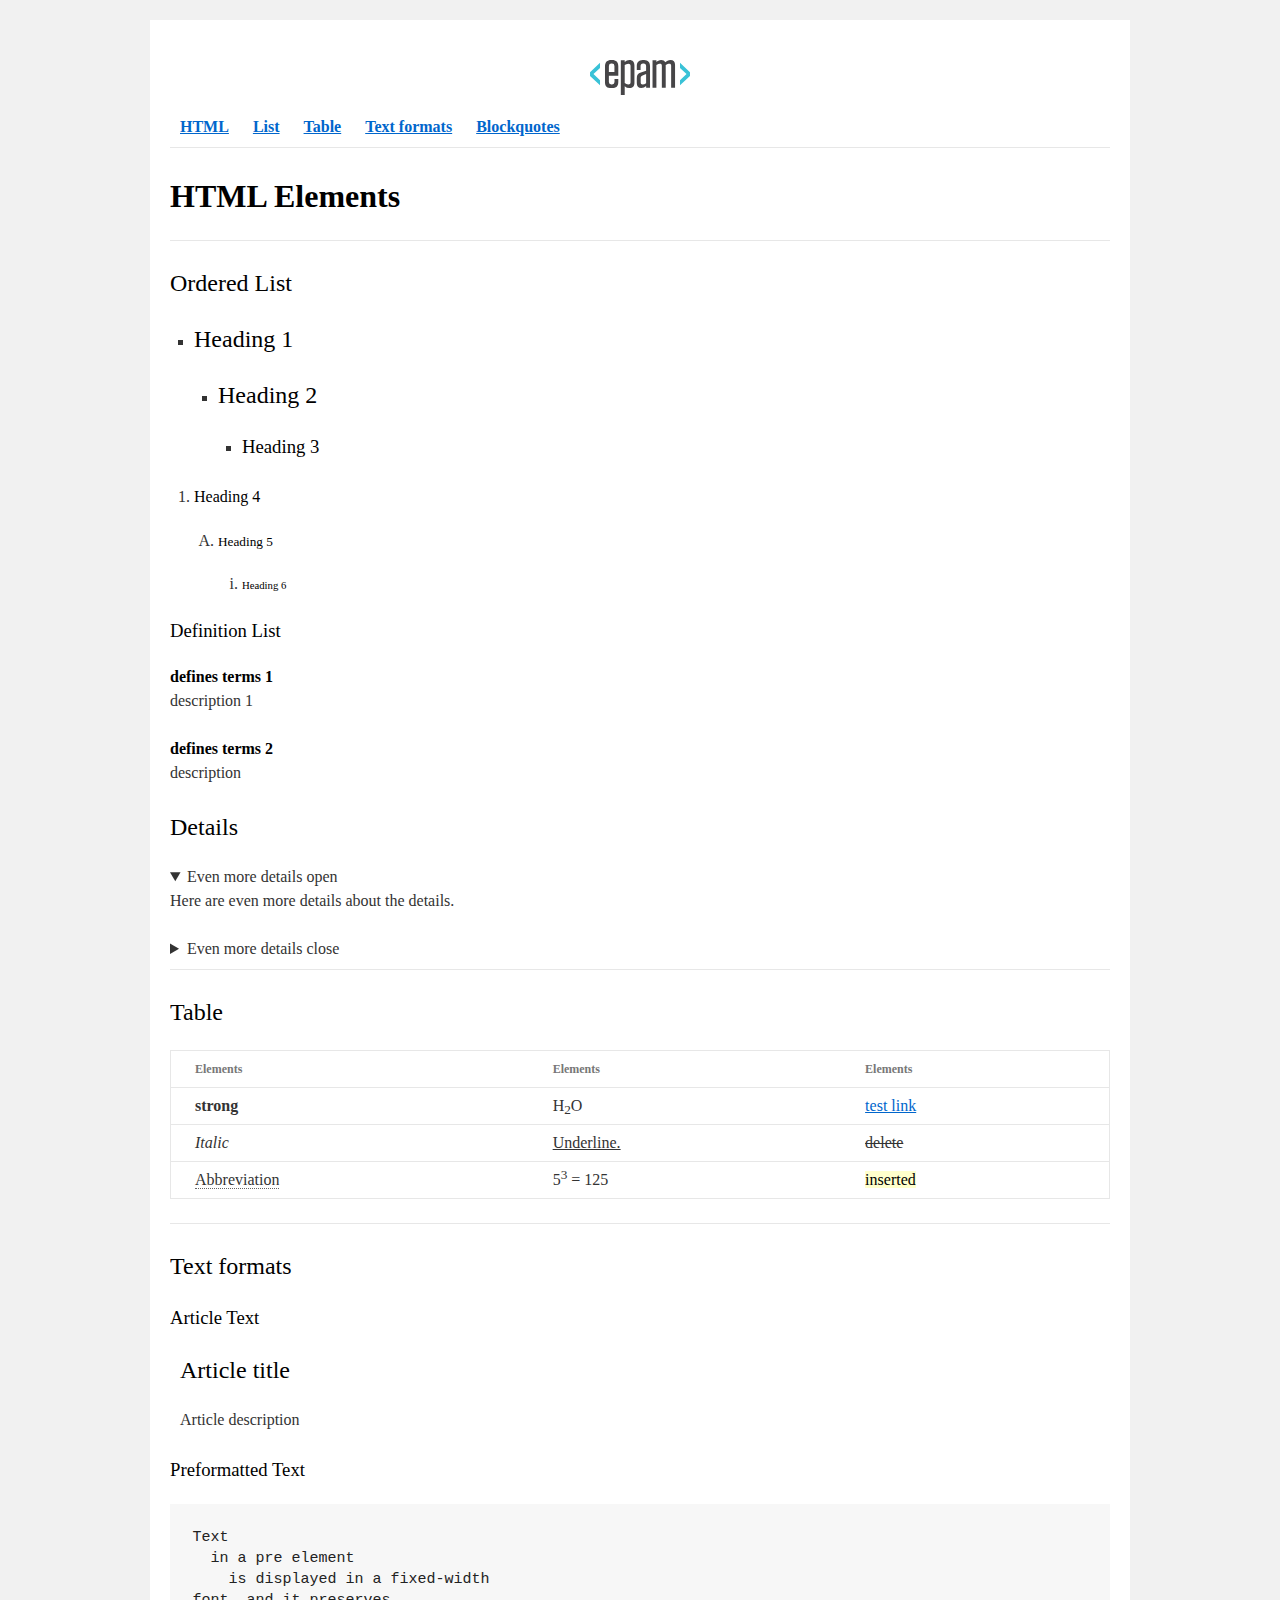
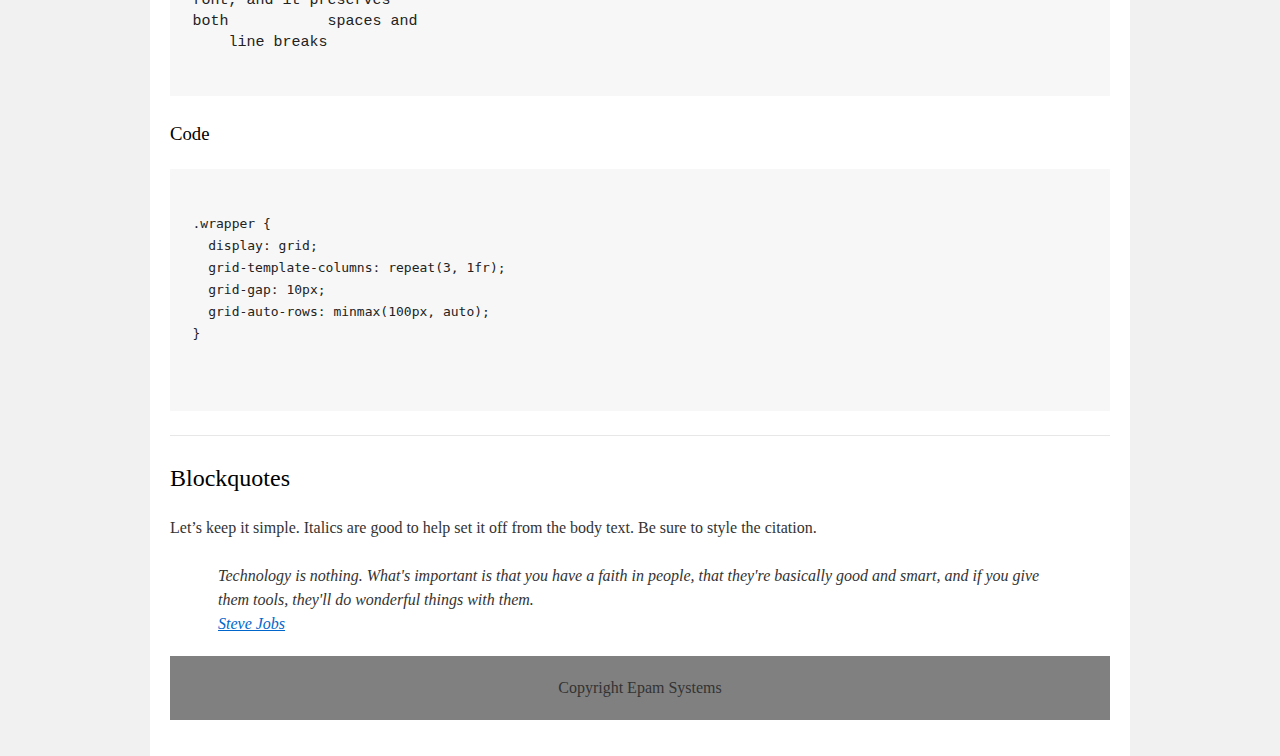
==== homework_01/index.html @ 03a12d66 "added homework_01" ====
<!DOCTYPE html>
<html>

<head>
  <meta charset="utf-8">
  <title>hw</title>
  <link rel="stylesheet" href="style.css">
</head>

<body>
  <div id="wrapper">
    <div id="main">
      <div id="container">
        <div id="content" role="main">
          <!-- TODO: Content goes here -->
          <header>
            <img src="EPAM_logo.svg" alt="logo">
            <nav>
              <a href="#"><strong>HTML</strong></a>
              <a href="#list"><strong>List</strong></a>
              <a href="#table"><strong>Table</strong></a>
              <a href="#text_formats"><strong>Text formats</strong></a>
              <a href="#quote"><strong>Blockquotes</strong></a>
            </nav>
          </header>
          <hr/>
          <main>
			<h1><strong>HTML Elements</strong></h1>
            <hr/>
            <h2 id="list">Ordered List</h2>
            <ul>
              <li>
              	<h2>Heading 1</h2>
                <ul>
                  <li>
                  	<h2>Heading 2</h2>
                    <ul>
                      <li>
                      	<h3>Heading 3</h3>
                      </li>
                    </ul>
                  </li>
                </ul>
              </li>
            </ul>
            <ol>
              <li>
              	<h4>Heading 4</h4>
                <ol type="A">
                  <li>
                  	<h5>Heading 5</h5>
                    <ol type="i">
                      <li>
                      	<h6>Heading 6</h6>
                      </li>
                    </ol>
                  </li>
                </ol>
              </li>
            </ol>
            <h3>Definition List</h3>
            <dl>
              <dt>defines terms 1</dt>
              <dd>description 1</dd>
            </dl>
            <dl>
              <dt>defines terms 2</dt>
              <dd>description</dd>
            </dl> 
            <h2>Details</h2>
            <details open>
              <summary>Even more details open</summary>
              <p>Here are even more details about the details.</p>
            </details>  
            <details>
              <summary>Even more details close</summary>
              <p>Here are even more details about the details.</p>
            </details>
            <hr/>
            <h2 id="table">Table</h2>
            <table>
              <thead>
                <tr>
                  <th>Elements</th>
                  <th>Elements</th>
                  <th>Elements</th>
                </tr>
              </thead>
              <tbody>
                <tr>
                  <td><strong>strong</strong></td>
                  <td>H<sub>2</sub>O</td>
                  <td><a href="#">test link</a></td>
                </tr>
                <tr>
                  <td><i>Italic</i></td>
                  <td><u>Underline.</u></td>
                  <td><del>delete</del></td>
                </tr>
                <tr>
                  <td><abbr>Abbreviation</abbr></td>
                  <td>5<sup>3</sup> = 125</td>
                  <td><mark><ins>inserted</ins></mark></td>
                </tr>
              </tbody>
            </table>
            <hr/>
            <h2 id="text_formats">Text formats</h2>
            <h3>Article Text</h3>
            <article>
              <h2>Article title</h2>
              <p>Article description</p>
            </article>
            <h3>Preformatted Text</h3>
            <pre>
Text
  in a pre element
    is displayed in a fixed-width
font, and it preserves
both           spaces and
    line breaks
            </pre>
            <h3>Code</h3>
            <pre>
              <code>
.wrapper {
  display: grid;
  grid-template-columns: repeat(3, 1fr);
  grid-gap: 10px;
  grid-auto-rows: minmax(100px, auto);
}
            </code>
            </pre>
            <hr/>
            <h2 id="quote">Blockquotes</h2>
            <p>Let’s keep it simple. Italics are good to help set it off from the body text. Be sure to style the citation.</p>
            <blockquote cite="#">Technology is nothing. What's important is that you have a faith in people, that they're basically good and smart, and if you give them tools, they'll do wonderful things with them.
            	<br/>
            	<a href="#">Steve Jobs</a>
            </blockquote>
            <p hidden>And here’s a bit of trailing text.</p>
          </main>
          <footer>
            <span>Copyright Epam Systems</span>
          </footer>
        </div>
      </div>
    </div>
  </div>
</body>

</html>
---- homework_01/style.css ----
html, body, div, span, applet, object, iframe,
h1, h2, h3, h4, h5, h6, p, blockquote, pre,
a, abbr, acronym, address, big, cite, code,
del, dfn, em, font, img, ins, kbd, q, s, samp,
small, strike, strong, sub, sup, tt, var,
b, u, i, center,
dl, dt, dd, ol, ul, li,
fieldset, form, label, legend,
table, caption, tbody, tfoot, thead, tr, th, td{background:transparent;border:0;margin:0;padding:0;vertical-align:baseline;}body{line-height:1;}h1, h2, h3, h4, h5, h6{clear:both;font-weight:normal;}ol, ul{list-style:none;}blockquote{quotes:none;}blockquote:before, blockquote:after{content:'';content:none;}del{text-decoration:line-through;}table{border-collapse:collapse;border-spacing:0;}a img{border:none;}#container{float:left;margin:0 -240px 0 0;width:100%;}#primary,
#secondary{float:right;overflow:hidden;width:220px;}#secondary{clear:right;}#footer{clear:both;width:100%;}.one-column #content{margin:0 auto;width:640px;}.single-attachment #content{margin:0 auto;width:900px;}body,
input,
textarea,
.page-title span,
.pingback a.url{font-family:Georgia, "Bitstream Charter", serif;}h3#comments-title,
h3#reply-title,
#access .menu,
#access div.menu ul,
#cancel-comment-reply-link,
.form-allowed-tags,
#site-info,
#site-title,
#wp-calendar,
.comment-meta,
.comment-body tr th,
.comment-body thead th,
.entry-content label,
.entry-content tr th,
.entry-content thead th,
.entry-meta,
.entry-title,
.entry-utility,
#respond label,
.navigation,
.page-title,
.pingback p,
.reply,
.widget-title,
.wp-caption-text{font-family:"Helvetica Neue", Arial, Helvetica, "Nimbus Sans L", sans-serif;}input[type="submit"]{font-family:"Helvetica Neue", Arial, Helvetica, "Nimbus Sans L", sans-serif;}pre{font-family:"Courier 10 Pitch", Courier, monospace;}code{font-family:Monaco, Consolas, "Andale Mono", "DejaVu Sans Mono", monospace;}#access .menu-header,
div.menu,
#colophon,
#branding,
#main,
#wrapper{margin:0 auto;width:940px;}#wrapper{background:#fff;margin-top:20px;padding:0 20px;}#footer-widget-area{overflow:hidden;}#footer-widget-area .widget-area{float:left;margin-right:20px;width:220px;}#footer-widget-area #fourth{margin-right:0;}#site-info{float:left;font-size:14px;font-weight:bold;width:700px;}#site-generator{float:right;width:220px;}body{background:#f1f1f1;}body,
input,
textarea{color:#666;font-size:12px;line-height:18px;}hr{background-color:#e7e7e7;border:0;clear:both;height:1px;margin-bottom:18px;}p{margin-bottom:18px;}ul{list-style:square;margin:0 0 18px 1.5em;}ol{list-style:decimal;margin:0 0 18px 1.5em;}ol ol{list-style:upper-alpha;}ol ol ol{list-style:lower-roman;}ol ol ol ol{list-style:lower-alpha;}ul ul,
ol ol,
ul ol,
ol ul{margin-bottom:0;}dl{margin:0 0 24px 0;}dt{font-weight:bold;}dd{margin-bottom:18px;}strong{font-weight:bold;}cite,
em,
i{font-style:italic;}big{font-size:131.25%;}ins{background:#ffc;text-decoration:none;}blockquote{font-style:italic;padding:0 3em;}blockquote cite,
blockquote em,
blockquote i{font-style:normal;}pre{background:#f7f7f7;color:#222;line-height:18px;margin-bottom:18px;overflow:auto;padding:1.5em;}abbr,
acronym{border-bottom:1px dotted #666;cursor:help;}sup,
sub{height:0;line-height:1;position:relative;vertical-align:baseline;}sup{bottom:1ex;}sub{top:.5ex;}small{font-size:smaller;}input[type="text"],
input[type="password"],
input[type="email"],
input[type="url"],
input[type="number"],
textarea{background:#f9f9f9;border:1px solid #ccc;box-shadow:inset 1px 1px 1px rgba(0,0,0,0.1);-moz-box-shadow:inset 1px 1px 1px rgba(0,0,0,0.1);-webkit-box-shadow:inset 1px 1px 1px rgba(0,0,0,0.1);padding:2px;}a:link{color:#0066cc;}a:visited{color:#743399;}a:active,
a:hover{color:#ff4b33;}.screen-reader-text{clip:rect(1px, 1px, 1px, 1px);overflow:hidden;position:absolute !important;height:1px;width:1px;}#header{padding:30px 0 0 0;}#site-title{float:left;font-size:30px;line-height:36px;margin:0 0 18px 0;width:700px;}#site-title a{color:#000;font-weight:bold;text-decoration:none;}#site-description{color:#000;clear:right;float:right;font-style:italic;margin:15px 0 18px 0;opacity:.65;width:220px;}#branding img{border-top:4px solid #000;border-bottom:1px solid #000;display:block;float:left;}#access{background:#000;display:block;float:left;margin:0 auto;width:940px;}#access .menu-header,
div.menu{font-size:13px;margin-left:12px;width:928px;}#access .menu-header ul,
div.menu ul{list-style:none;margin:0;}#access .menu-header li,
div.menu li{float:left;position:relative;}#access a{color:#aaa;display:block;line-height:38px;padding:0 10px;text-decoration:none;}#access ul ul{box-shadow:0px 3px 3px rgba(0,0,0,0.2);-moz-box-shadow:0px 3px 3px rgba(0,0,0,0.2);-webkit-box-shadow:0px 3px 3px rgba(0,0,0,0.2);display:none;position:absolute;top:38px;left:0;float:left;width:180px;z-index:99999;}#access ul ul li{min-width:180px;}#access ul ul ul{left:100%;top:0;}#access ul ul a{background:#333;line-height:1em;padding:10px;width:160px;height:auto;}#access li:hover > a,
#access ul ul:hover > a{background:#333;color:#fff;}#access ul li:hover > ul{display:block;}#access ul li.current_page_item > a,
#access ul li.current_page_ancestor > a,
#access ul li.current-menu-ancestor > a,
#access ul li.current-menu-item > a,
#access ul li.current-menu-parent > a{color:#fff;}* html #access ul li.current_page_item a,
* html #access ul li.current_page_ancestor a,
* html #access ul li.current-menu-ancestor a,
* html #access ul li.current-menu-item a,
* html #access ul li.current-menu-parent a,
* html #access ul li a:hover{color:#fff;}#main{clear:both;overflow:hidden;padding:40px 0 0 0;}#content{margin-bottom:36px;}#content,
#content input,
#content textarea{color:#333;font-size:16px;line-height:24px;}#content p,
#content ul,
#content ol,
#content dd,
#content pre,
#content hr{margin-bottom:24px;}#content ul ul,
#content ol ol,
#content ul ol,
#content ol ul{margin-bottom:0;}#content pre,
#content kbd,
#content tt,
#content var{font-size:15px;line-height:21px;}#content code{font-size:13px;}#content dt,
#content th{color:#000;}#content h1,
#content h2,
#content h3,
#content h4,
#content h5,
#content h6{color:#000;line-height:1.5em;margin:0 0 20px 0;}#content table{border:1px solid #e7e7e7;margin:0 -1px 24px 0;text-align:left;width:100%;}#content tr th,
#content thead th{color:#777;font-size:12px;font-weight:bold;line-height:18px;padding:9px 24px;}#content tr td{border-top:1px solid #e7e7e7;padding:6px 24px;}#content tr.odd td{background:#f2f7fc;}.hentry{margin:0 0 48px 0;}.home .sticky{background:#f2f7fc;border-top:4px solid #000;margin-left:-20px;margin-right:-20px;padding:18px 20px;}.single .hentry{margin:0 0 36px 0;}.page-title{color:#000;font-size:14px;font-weight:bold;margin:0 0 36px 0;}.page-title span{color:#333;font-size:16px;font-style:italic;font-weight:normal;}.page-title a:link,
.page-title a:visited{color:#777;text-decoration:none;}.page-title a:active,
.page-title a:hover{color:#ff4b33;}#content .entry-title{color:#000;font-size:21px;font-weight:bold;line-height:1.3em;margin-bottom:0;}.entry-title a:link,
.entry-title a:visited{color:#000;text-decoration:none;}.entry-title a:active,
.entry-title a:hover{color:#ff4b33;}.entry-meta{color:#777;font-size:12px;}.entry-meta abbr,
.entry-utility abbr{border:none;}.entry-meta abbr:hover,
.entry-utility abbr:hover{border-bottom:1px dotted #666;}.single-author .by-author{position:absolute !important;clip:rect(1px 1px 1px 1px);clip:rect(1px, 1px, 1px, 1px);}.entry-content,
.entry-summary{clear:both;padding:12px 0 0 0;}.entry-content .more-link{white-space:nowrap;}#content .entry-summary p:last-child{margin-bottom:12px;}.entry-content fieldset{border:1px solid #e7e7e7;margin:0 0 24px 0;padding:24px;}.entry-content fieldset legend{background:#fff;color:#000;font-weight:bold;padding:0 24px;}.entry-content input{margin:0 0 24px 0;}.entry-content input.file,
.entry-content input.button{margin-right:24px;}.entry-content label{color:#777;font-size:12px;}.entry-content select{margin:0 0 24px 0;}.entry-content sup,
.entry-content sub{font-size:10px;}.entry-content blockquote.left{float:left;margin-left:0;margin-right:24px;text-align:right;width:33%;}.entry-content blockquote.right{float:right;margin-left:24px;margin-right:0;text-align:left;width:33%;}.page-link{clear:both;color:#000;font-weight:bold;line-height:48px;word-spacing:0.5em;}.page-link a:link,
.page-link a:visited{background:#f1f1f1;color:#333;font-weight:normal;padding:0.5em 0.75em;text-decoration:none;}.home .sticky .page-link a{background:#d9e8f7;}.page-link a:active,
.page-link a:hover{color:#ff4b33;}body.page .edit-link{clear:both;display:block;}#entry-author-info{background:#f2f7fc;border-top:4px solid #000;clear:both;font-size:14px;line-height:20px;margin:24px 0;overflow:hidden;padding:18px 20px;}#entry-author-info #author-avatar{background:#fff;border:1px solid #e7e7e7;float:left;height:60px;margin:0 -104px 0 0;padding:11px;}#entry-author-info #author-description{float:left;margin:0 0 0 104px;}#entry-author-info h2{color:#000;font-size:100%;font-weight:bold;margin-bottom:0;}.entry-utility{clear:both;color:#777;font-size:12px;line-height:18px;}.entry-meta a,
.entry-utility a{color:#777;}.entry-meta a:hover,
.entry-utility a:hover{color:#ff4b33;}#content .video-player{padding:0;}.format-standard .wp-video,
.format-standard .wp-audio-shortcode,
.format-audio .wp-audio-shortcode,
.format-standard .video-player{margin-bottom:24px;}.home #content .format-aside p,
.home #content .category-asides p{font-size:14px;line-height:20px;margin-bottom:10px;margin-top:0;}.format-gallery .size-thumbnail img,
.category-gallery .size-thumbnail img{border:10px solid #f1f1f1;margin-bottom:0;}.format-gallery .gallery-thumb,
.category-gallery .gallery-thumb{float:left;margin-right:20px;margin-top:-4px;}.home #content .format-gallery .entry-utility,
.home #content .category-gallery .entry-utility{padding-top:4px;}.attachment .entry-content .entry-caption{font-size:140%;margin-top:24px;}.attachment .entry-content .nav-previous a:before{content:'\2190\00a0';}.attachment .entry-content .nav-next a:after{content:'\00a0\2192';}#content img.size-auto,
#content img.size-full,
#content img.size-large,
#content img.size-medium,
#content .entry-attachment img,
#content .widget-container img{max-width:100%;height:auto;}#ie8 #content img.size-auto,
#ie8 #content img.size-full,
#ie8 #content img.size-large,
#ie8 #content img.size-medium,
#ie8 #content .entry-attachment img{width:auto;}.alignleft,
img.alignleft{display:inline;float:left;margin-right:24px;margin-top:4px;}.alignright,
img.alignright{display:inline;float:right;margin-left:24px;margin-top:4px;}.aligncenter,
img.aligncenter{clear:both;display:block;margin-left:auto;margin-right:auto;}img.alignleft,
img.alignright,
img.aligncenter{margin-bottom:12px;}.wp-caption{background:#f1f1f1;line-height:18px;margin-bottom:20px;max-width:100%;padding:4px;text-align:center;}.wp-caption img{margin:5px 5px 0;max-width:622px;}.wp-caption p.wp-caption-text{color:#777;font-size:12px;margin:5px;}.wp-smiley{margin:0;}.gallery{margin:0 auto 18px;}.gallery .gallery-item{float:left;margin-top:0;text-align:center;}.gallery-columns-1 .gallery-item{width:100%;}.gallery-columns-2 .gallery-item{width:50%;}.gallery-columns-3 .gallery-item{width:33%;}.gallery-columns-4 .gallery-item{width:25%;}.gallery-columns-5 .gallery-item{width:20%;}.gallery-columns-6 .gallery-item{width:16%;}.gallery-columns-7 .gallery-item{width:14%;}.gallery-columns-8 .gallery-item{width:12%;}.gallery-columns-9 .gallery-item{width:11%;}.gallery-columns-1 img{max-width:620px;}.gallery-columns-2 img{max-width:288px;}.gallery-columns-3 img{max-width:177px;}.gallery-columns-4 img{max-width:122px;}.gallery-columns-5 img{max-width:88px;}.gallery-columns-6 img{max-width:66px;}.gallery-columns-7 img{max-width:50px;}.gallery-columns-8 img{max-width:39px;}.gallery-columns-9 img{max-width:29px;}.gallery-item img{height:auto;}.gallery-columns-2 .attachment-medium{max-width:92%;height:auto;}.gallery-columns-4 .attachment-thumbnail{max-width:84%;height:auto;}.gallery .gallery-caption{color:#777;font-size:12px;margin:0 0 12px;}.gallery dl{margin:0;}.gallery img{border:10px solid #f1f1f1;}.gallery br+br{display:none;}#content .entry-attachment img{display:block;margin:0 auto;}.navigation{color:#777;font-size:12px;line-height:18px;overflow:hidden;}.navigation a:link,
.navigation a:visited{color:#777;text-decoration:none;}.navigation a:active,
.navigation a:hover{color:#ff4b33;}.nav-previous{float:left;width:50%;}.nav-next{float:right;text-align:right;width:50%;}#nav-above{margin:0 0 18px 0;}#nav-above{display:none;}.paged #nav-above,
.single #nav-above{display:block;}#nav-below{margin:-18px 0 0 0;}#comments{clear:both;}#comments .navigation{padding:0 0 18px 0;}h3#comments-title,
h3#reply-title{color:#000;font-size:20px;font-weight:bold;margin-bottom:0;}h3#comments-title{padding:24px 0;}.commentlist{list-style:none;margin:0;}.commentlist li.comment{border-bottom:1px solid #e7e7e7;line-height:24px;margin:0 0 24px 0;padding:0 0 0 56px;position:relative;}.commentlist li:last-child{border-bottom:none;margin-bottom:0;}#comments .comment-body ul,
#comments .comment-body ol{margin-bottom:18px;}#comments .comment-body p:last-child{margin-bottom:6px;}#comments .comment-body blockquote p:last-child{margin-bottom:24px;}.commentlist ol{list-style:decimal;}.commentlist .avatar{position:absolute;top:4px;left:0;}.comment-author{}.comment-author cite{color:#000;font-style:normal;font-weight:bold;}.comment-author .says{font-style:italic;}.comment-meta{font-size:12px;margin:0 0 18px 0;}.comment-meta a:link,
.comment-meta a:visited{color:#777;text-decoration:none;}.comment-meta a:active,
.comment-meta a:hover{color:#ff4b33;}.commentlist .even{}.commentlist .bypostauthor{}.commentlist .bypostauthor > div{background:#f2f7fc;border-top:4px solid #000;margin-bottom:10px;padding:10px 0 0 20px;}.reply{font-size:12px;padding:0 0 24px 0;}.reply a,
a.comment-edit-link{color:#777;}.reply a:hover,
a.comment-edit-link:hover{color:#ff4b33;}.commentlist .children{list-style:none;margin:0;}.commentlist .children li{border:none;margin:0;}.nopassword,
.nocomments{display:none;}#comments .pingback{border-bottom:1px solid #e7e7e7;margin-bottom:18px;padding-bottom:18px;}.commentlist li.comment+li.pingback{margin-top:-6px;}#comments .pingback p{color:#777;display:block;font-size:12px;line-height:18px;margin:0;}#comments .pingback .url{font-size:13px;font-style:italic;}input[type="submit"]{color:#333;}#respond{border-top:1px solid #e7e7e7;margin:24px 0;overflow:hidden;position:relative;}#respond p{margin:0;}#respond .comment-notes{margin-bottom:1em;}.form-allowed-tags{line-height:1em;}.children #respond{margin:0 48px 0 0;}h3#reply-title{margin:18px 0;}#comments-list #respond{margin:0 0 18px 0;}#comments-list ul #respond{margin:0;}#cancel-comment-reply-link{font-size:12px;font-weight:normal;line-height:18px;}#respond .required{color:#ff4b33;font-weight:bold;}#respond label{color:#777;font-size:12px;}#respond input{margin:0 0 9px;width:98%;}#respond textarea{width:98%;}#respond .form-allowed-tags{color:#777;font-size:12px;line-height:18px;}#respond .form-allowed-tags code{font-size:11px;}#respond .form-submit{margin:12px 0;}#respond .form-submit input{font-size:14px;width:auto;}.widget-area ul{list-style:none;margin-left:0;}.widget-area ul ul{list-style:square;margin-left:1.3em;}.widget-area select{max-width:100%;}.widget_search #s{width:60%;}.widget_search label{display:none;}.widget-container{word-wrap:break-word;-webkit-hyphens:auto;-moz-hyphens:auto;hyphens:auto;margin:0 0 18px 0;}.widget-container .wp-caption img{margin:auto;}.widget-container.widget_image .wp-caption{width:auto;}.widget-container.widget_image .wp-caption img{margin-left:-8px;}.widget-title{color:#222;font-size:14px;font-weight:bold;}.widget-area a:link,
.widget-area a:visited{text-decoration:none;}.widget-area a:active,
.widget-area a:hover{text-decoration:underline;}.widget-area .entry-meta{font-size:11px;}#wp_tag_cloud div{line-height:1.6em;}#wp-calendar{width:100%;}#wp-calendar caption{color:#222;font-size:14px;font-weight:bold;padding-bottom:4px;text-align:left;}#wp-calendar thead{font-size:11px;}#wp-calendar thead th{}#wp-calendar tbody{color:#aaa;}#wp-calendar tbody td{background:#f5f5f5;border:1px solid #fff;padding:3px 0 2px;text-align:center;}#wp-calendar tbody .pad{background:none;}#wp-calendar tfoot #next{text-align:right;}.widget_rss a.rsswidget{color:#000;}.widget_rss a.rsswidget:hover{color:#ff4b33;}.widget_rss .widget-title img{width:11px;height:11px;}#main .widget-area ul{margin-left:0;padding:0 20px 0 0;}#main .widget-area ul ul{border:none;margin-left:1.3em;padding:0;}#primary{}#secondary{}#footer-widget-area{}#main .widget-container.music-player ul{margin:0;}#footer{margin-bottom:20px;}#colophon{border-top:4px solid #000;margin-top:-4px;overflow:hidden;padding:18px 0;}#site-info{font-weight:bold;}#site-info a{color:#000;text-decoration:none;}#site-generator{font-style:italic;position:relative;}#site-generator a{background:url(images/wordpress.png) center left no-repeat;color:#666;display:inline-block;line-height:16px;padding-left:20px;text-decoration:none;}#site-generator a:hover{text-decoration:underline;}img#wpstats{display:block;margin:0 auto 10px;}pre{-webkit-text-size-adjust:140%;}code{-webkit-text-size-adjust:160%;}#access,
.entry-meta,
.entry-utility,
.navigation,
.widget-area{-webkit-text-size-adjust:120%;}#site-description{-webkit-text-size-adjust:none;}@media print{body{background:none !important;}#wrapper{clear:both !important;display:block !important;float:none !important;position:relative !important;}#header{border-bottom:2pt solid #000;padding-bottom:18pt;}#colophon{border-top:2pt solid #000;}#site-title,	#site-description{float:none;line-height:1.4em;margin:0;padding:0;}#site-title{font-size:13pt;}.entry-content{font-size:14pt;line-height:1.6em;}.entry-title{font-size:21pt;}#access,	#branding img,	#respond,	.comment-edit-link,	.edit-link,	.navigation,	.page-link,	.widget-area{display:none !important;}#container,	#header,	#footer{margin:0;width:100%;}#content,	.one-column #content{margin:24pt 0 0;width:100%;}.wp-caption p{font-size:11pt;}#site-info,	#site-generator{float:none;width:auto;}#colophon{width:auto;}img#wpstats{display:none;}#site-generator a{margin:0;padding:0;}#entry-author-info{border:1px solid #e7e7e7;}#main{display:inline;}.home .sticky{border:none;}}
img{width: 100px;vertical-align: middle;margin-left: calc(50% - 50px);margin-bottom: 20px;}nav > a{padding: 10px;color: #0279c1;}nav > a b:hover{color: #00527a;}nav > a:visited{color: #0279c1;}article{padding-left: 10px;}footer{margin-top: 20px;padding: 20px;text-align: center;background: grey;}
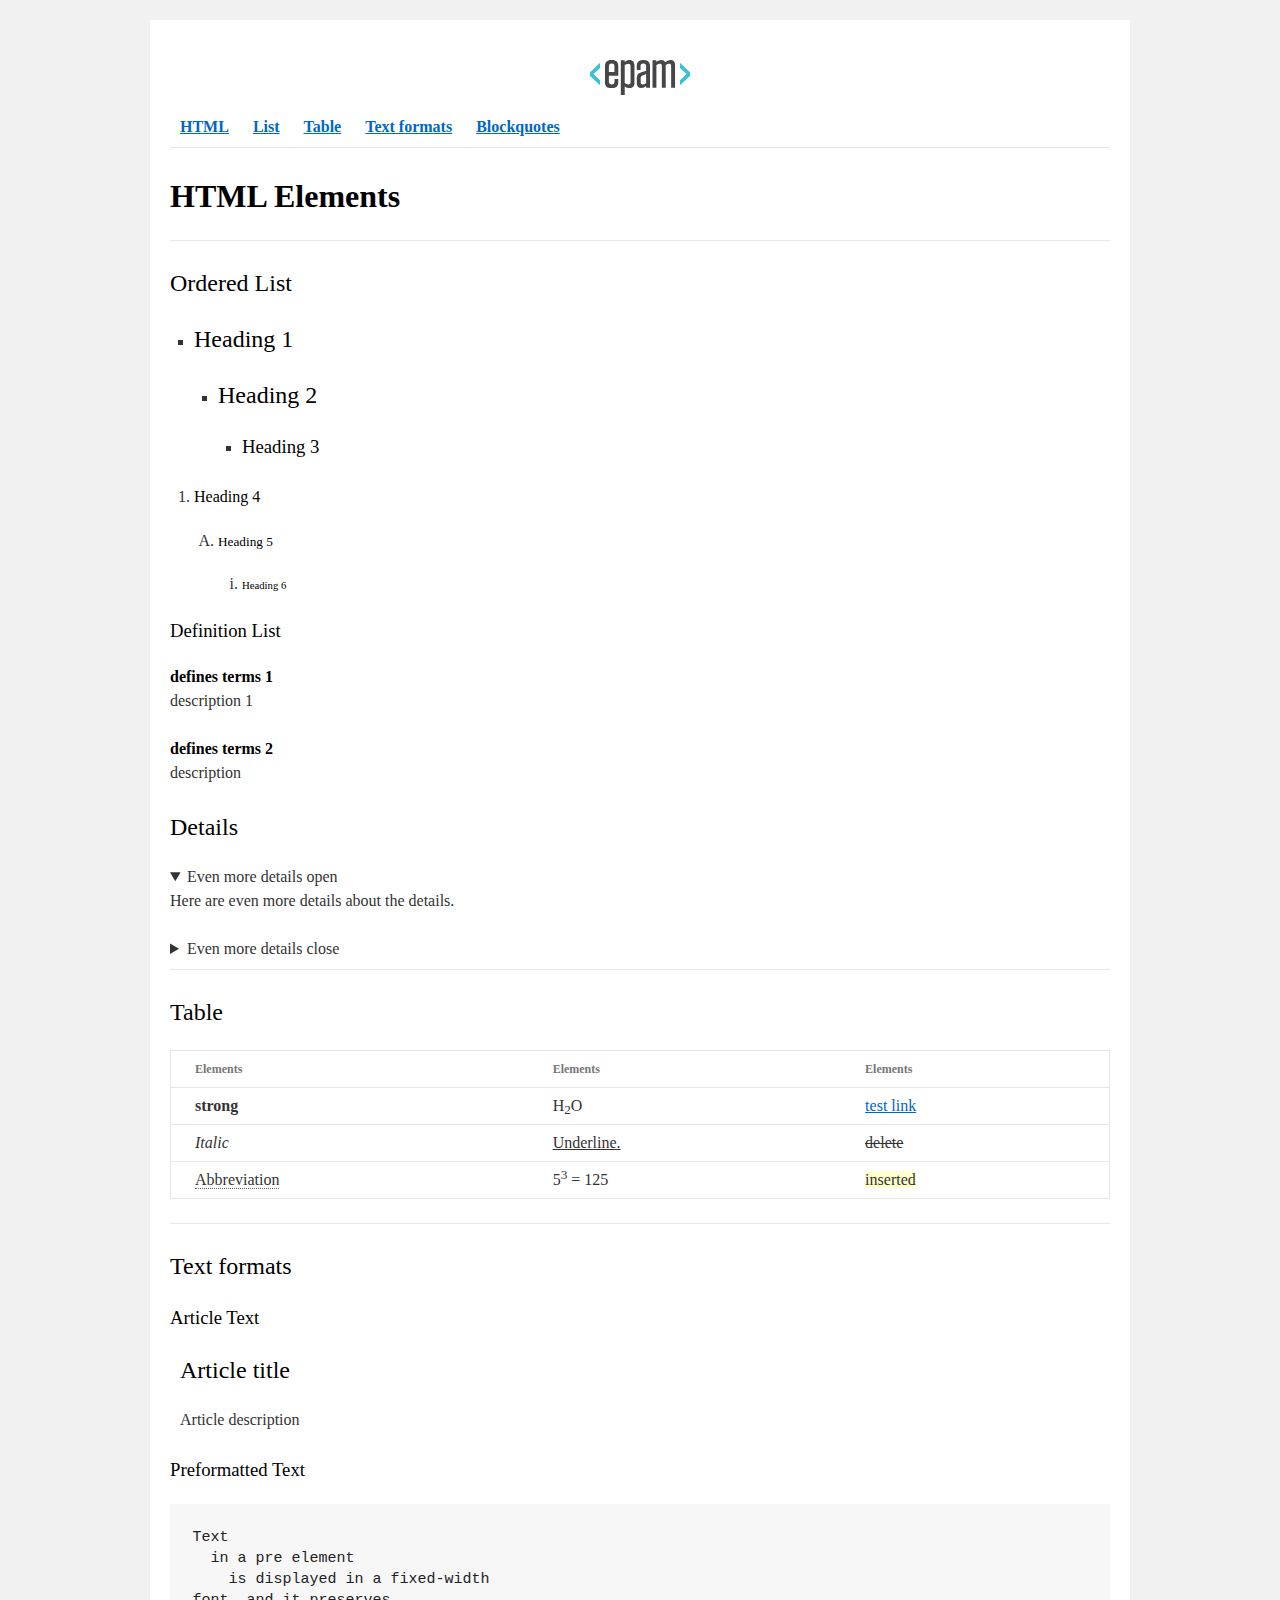
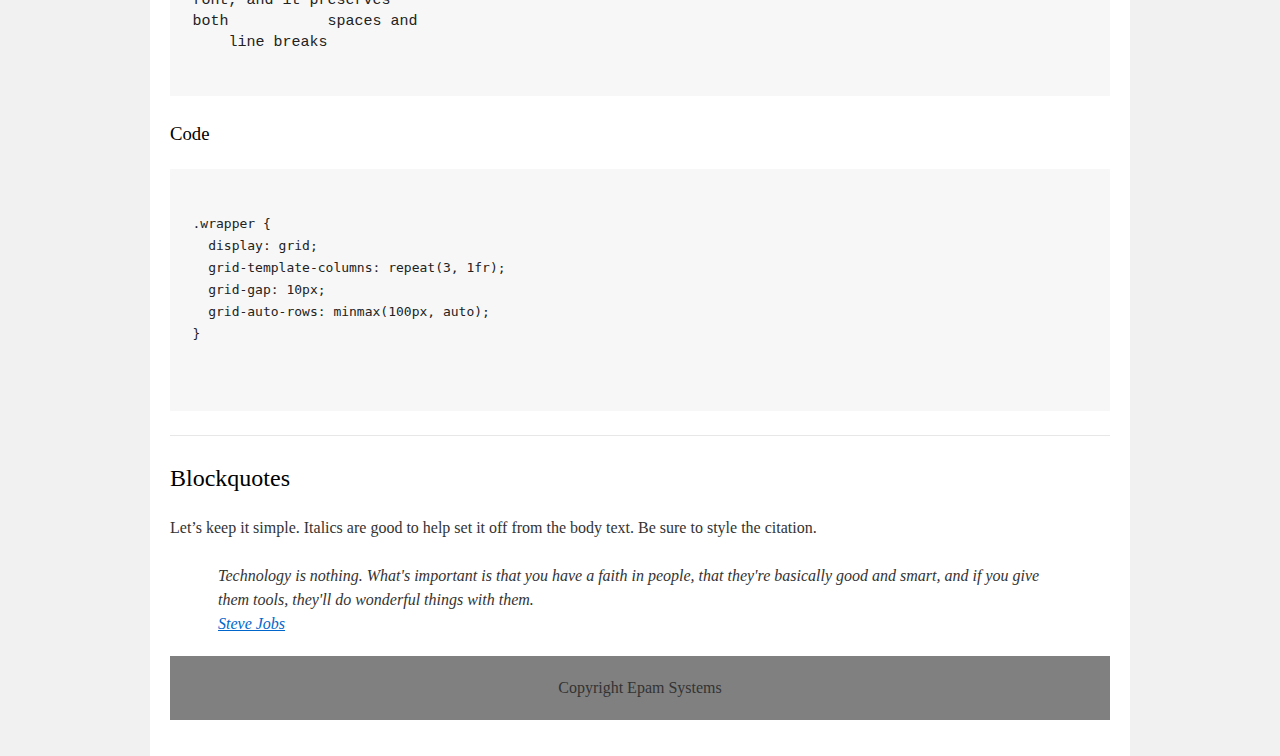
==== commit aeb72162: "updated tableIns and navHtmlEl" ====
--- a/homework_01/index.html
+++ b/homework_01/index.html
@@ -16,7 +16,7 @@
           <header>
             <img src="EPAM_logo.svg" alt="logo">
             <nav>
-              <a href="#"><strong>HTML</strong></a>
+              <a href="#htmlEl"><strong>HTML</strong></a>
               <a href="#list"><strong>List</strong></a>
               <a href="#table"><strong>Table</strong></a>
               <a href="#text_formats"><strong>Text formats</strong></a>
@@ -25,7 +25,7 @@
           </header>
           <hr/>
           <main>
-			<h1><strong>HTML Elements</strong></h1>
+			      <h1 id="htmlEl"><strong>HTML Elements</strong></h1>
             <hr/>
             <h2 id="list">Ordered List</h2>
             <ul>
@@ -100,7 +100,7 @@
                 <tr>
                   <td><abbr>Abbreviation</abbr></td>
                   <td>5<sup>3</sup> = 125</td>
-                  <td><mark><ins>inserted</ins></mark></td>
+                  <td><ins>inserted</ins></td>
                 </tr>
               </tbody>
             </table>
